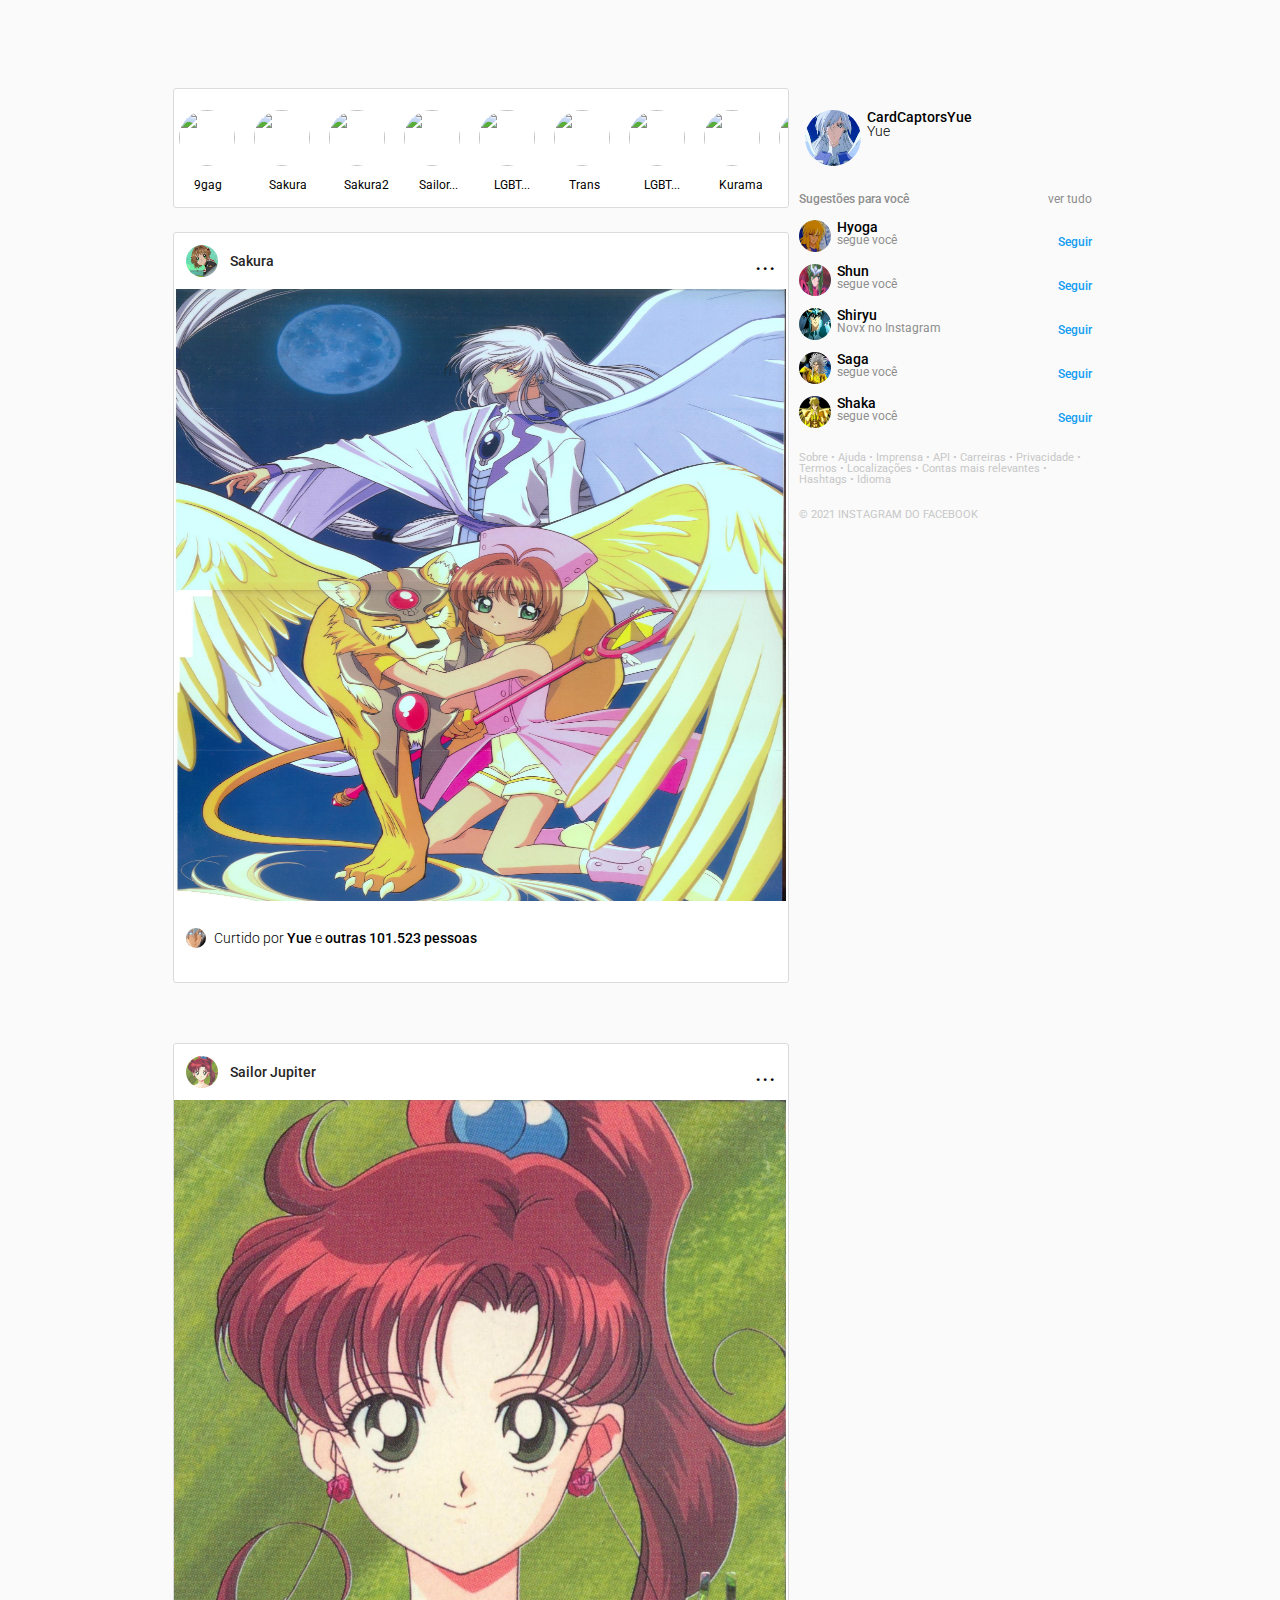
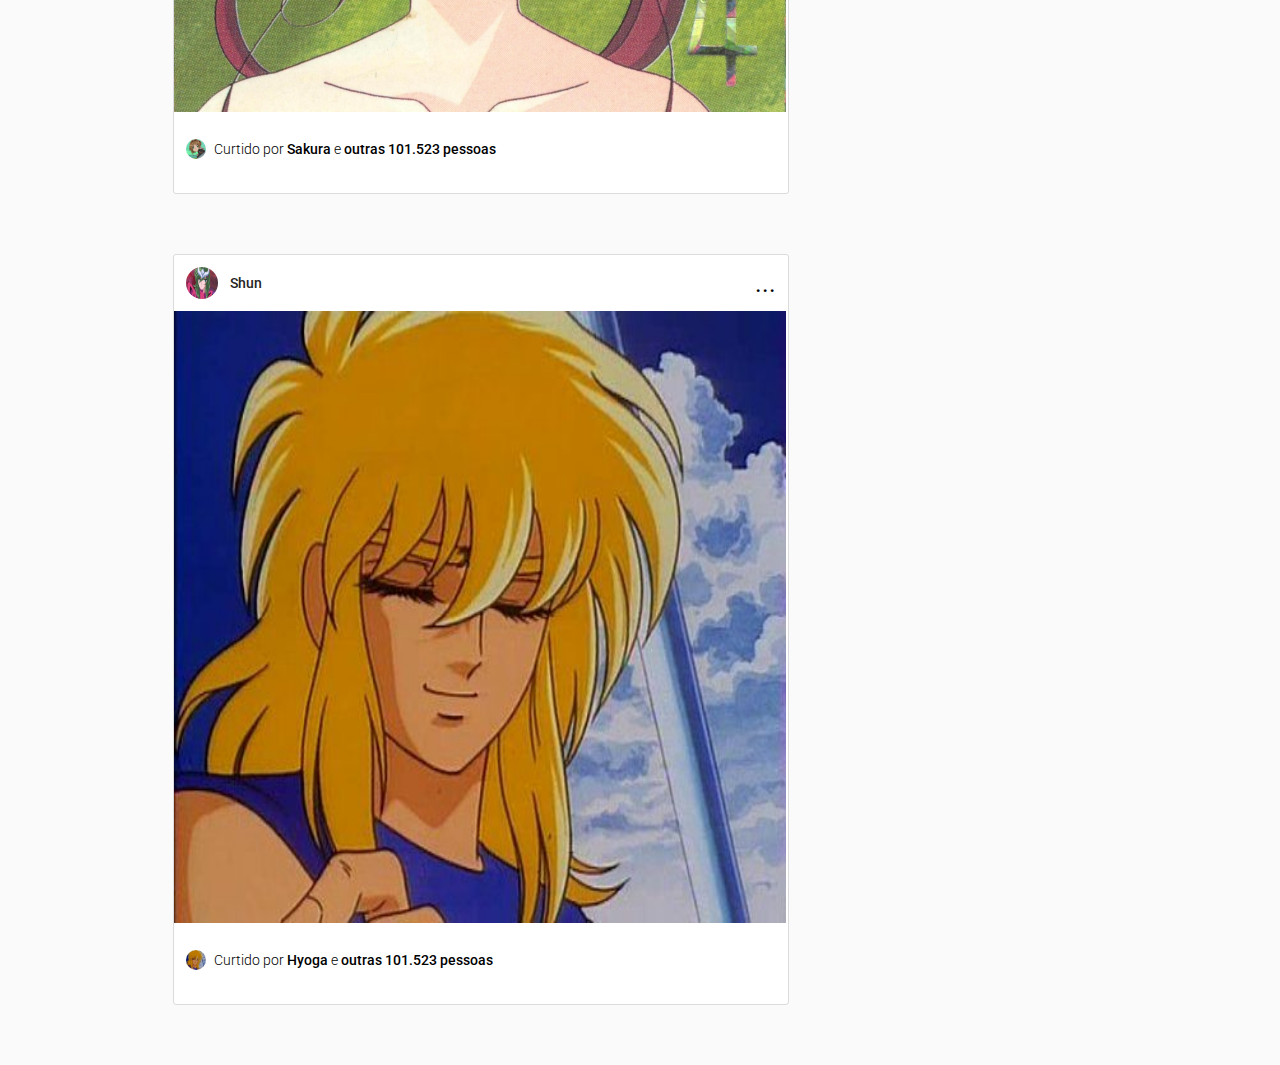
==== Instagram JS/index.html @ c00b24e4 "2022-07-13_LayoutEmReact" ====
<!DOCTYPE html>
<html lang="pt-br">

<head>
    <meta charset="UTF-8">
    <meta name="viewport" content="width=device-width, initial-scale=1.0">
    <meta http-equiv="X-UA-Compatible" content="ie=edge">
    <link rel="preconnect" href="https://fonts.googleapis.com">
    <link rel="preconnect" href="https://fonts.gstatic.com" crossorigin>
    <link
        href="https://fonts.googleapis.com/css2?family=Encode+Sans:wght@100;200;300;400;500;600;700;800;900&family=Roboto:ital,wght@0,100;0,300;0,400;0,500;0,700;0,900;1,100;1,300;1,400;1,500;1,700;1,900&display=swap"
        rel="stylesheet">
    <link rel="stylesheet" href="reset.css">
    <link rel="stylesheet" href="style.css">
    <title>Instagram</title>
</head>

<div class="acimaDoBody">

    <body>

        

        <!-- TOPO MOBILE -->
        <div class="topoMobile">
            <ion-icon name="logo-instagram"></ion-icon>
            <img src="imagens/logo.png">
            <ion-icon name="paper-plane-outline"></ion-icon>
        </div>
        <!-- FIM DO TOPO MOBILE -->

        <!-- RODAPÉ MOBILE -->
        <div class="rodapeMobile">
            <ion-icon name="home"></ion-icon>
            <ion-icon name="search-outline"></ion-icon>
            <ion-icon name="add-circle-outline"></ion-icon>
            <ion-icon name="heart-outline"></ion-icon>
            <ion-icon name="person-outline"></ion-icon>
        </div>
        <!-- FIM DO RODAPÉ MOBILE -->


        <!-- FIM DO TOPO -->



        <!-- INÍCIO DA PÁGINA -->
        <div class="pagina">

            <!-- CAIXA DE STORIES + POSTS -->
            <div class="caixaDosStoriesMaisPosts">
                <!-- CAIXA DOS STORIES -->
                <div class="caixaDosStories">
                    <!-- IMAGEM DA SETA  -->
                    <ion-icon name="chevron-forward-circle"></ion-icon>
                    <!-- IMAGENS DOS STORIES -->
                    <!-- <div class="fundoDosStories">
                    <img src="imagens/stories_background.jpg">
                </div> -->

                    <!-- <div class="storiesComBorda">
                    <div class="imagemDosStories"><img src="imagens/Sakura1.jpg"><p>Sakura1</p></div>
                    <div class="imagemDosStories"><img src="imagens/Sakura2.jpg"><p>Sakura2</p></div>
                    <div class="imagemDosStories"><img src="imagens/Sailor Jupiter.jpg"><p>Sailor Jupiter</p></div>
                    <div class="imagemDosStories"><img src="imagens/lgbtqia.jpg"><p>LGBTQIA+</p></div>
                    <div class="imagemDosStories"><img src="imagens/trans.jpg"><p>Trans</p></div>
                    <div class="imagemDosStories"><img src="imagens/lgbtqiaEtrans.webp"><p>LGBTQIA+Trans</p></div>
                    <div class="imagemDosStories"><img src="imagens/Kurama.png"><p>Kurama</p></div>
                    <div class="imagemDosStories"><img src="imagens/Shun.jpg"><p>Shun</p></div>
                    <div class="imagemDosStories"><img src="imagens/Shun.jpg"><p>Shun</p></div>
                    <div class="imagemDosStories"><img src="imagens/Shun.jpg"><p>Shun</p></div>
                    <div class="imagemDosStories"><img src="imagens/Shun.jpg"><p>Shun</p></div>
                    <div class="imagemDosStories"><img src="imagens/Shun.jpg"><p>Shun</p></div>
                    <div class="imagemDosStories"><img src="imagens/Shun.jpg"><p>Shun</p></div>
                </div> -->

                <!-- <div class="todasImagensDosStories">
                    <div class="imagemDosStories"><img src="imagens/Sakura1.jpg"><p>Sakura1</p></div>
                    <div class="imagemDosStories"><img src="imagens/Sakura2.jpg"><p>Sakura2</p></div>
                    <div class="imagemDosStories"><img src="imagens/Sailor Jupiter.jpg"><p>Sailor Jupiter</p></div>
                    <div class="imagemDosStories"><img src="imagens/lgbtqia.jpg"><p>LGBTQIA+</p></div>
                    <div class="imagemDosStories"><img src="imagens/trans.jpg"><p>Trans</p></div>
                    <div class="imagemDosStories"><img src="imagens/lgbtqiaEtrans.webp"><p>LGBTQIA+Trans</p></div>
                    <div class="imagemDosStories"><img src="imagens/Kurama.png"><p>Kurama</p></div>
                    <div class="imagemDosStories"><img src="imagens/Shun.jpg"><p>Shun</p></div>
                    <div class="imagemDosStories"><img src="imagens/Shun.jpg"><p>Shun</p></div>
                    <div class="imagemDosStories"><img src="imagens/Shun.jpg"><p>Shun</p></div>
                    <div class="imagemDosStories"><img src="imagens/Shun.jpg"><p>Shun</p></div>
                    <div class="imagemDosStories"><img src="imagens/Shun.jpg"><p>Shun</p></div>
                    <div class="imagemDosStories"><img src="imagens/Shun.jpg"><p>Shun</p></div>
                </div> -->

                <!-- STORY 1 -->
                <div class="storiesComBorda">
                    <div class="bordaDosStories">
                        <img src="/imagens/9gag.jpg">
                    </div>
                        <p>9gag</p>
                </div>

                <!-- STORY 2 -->
                <div class="storiesComBorda">
                    <div class="bordaDosStories">
                        <img src="/imagens/Sakura1.jpg">
                    </div>
                        <p>Sakura</p>
                </div>

                <!-- STORY 3 -->
                <div class="storiesComBorda">
                    <div class="bordaDosStories">
                        <img src="/imagens/Sakura2.jpg">
                    </div>
                        <p>Sakura2</p>
                </div>

                <!-- STORY 4 -->
                <div class="storiesComBorda">
                    <div class="bordaDosStories">
                        <img src="/imagens/Sailor Jupiter.jpg">
                    </div>
                        <p>Sailor...</p>
                </div>

                <!-- STORY 5 -->
                <div class="storiesComBorda">
                    <div class="bordaDosStories">
                        <img src="/imagens/lgbtqia.jpg">
                    </div>
                        <p>LGBT...</p>
                </div>

                <!-- STORY 6 -->
                <div class="storiesComBorda">
                    <div class="bordaDosStories">
                        <img src="/imagens/trans.jpg">
                    </div>
                        <p>Trans</p>
                </div>

                <!-- STORY 7 -->
                <div class="storiesComBorda">
                    <div class="bordaDosStories">
                        <img src="/imagens/lgbtqiaEtrans.webp">
                    </div>
                        <p>LGBT...</p>
                </div>

                <!-- STORY 8 -->
                <div class="storiesComBorda">
                    <div class="bordaDosStories">
                        <img src="/imagens/Kurama.png">
                    </div>
                        <p>Kurama</p>
                </div>

                <!-- STORY 9 -->
                <div class="storiesComBorda">
                    <div class="bordaDosStories">
                        <img src="/imagens/Shun.jpg">
                    </div>
                        <p>Shun</p>
                </div>

                <!-- STORY 10 -->
                <div class="storiesComBorda">
                    <div class="bordaDosStories">
                        <img src="/imagens/Yue.jpg">
                    </div>
                        <p>Yue</p>
                </div>



            </div>


                <!-- INÍCIO DE TODOS OS POSTS -->
                <div class="todosOsPosts">
                    <!-- CAIXA DE POSTS -->
                    <div class="caixaDePosts">
                        <!-- POST1 -->
                        <div class="post">
                            <!-- PERFIL DO POST -->
                            <div class="postTopo">
                                <img src="imagens/Sakura2.jpg">
                                <div class="postPerfil">
                                    <h1>Sakura</h1>
                                    <h2>...</h2>
                                </div>
                            </div>

                            <!-- IMAGEM DO POST -->
                            <img src="imagens/SakuraEYue.jpg">

                            <!-- RODAPÉ DO POST -->
                            <div class="postRodape">
                                <div class="postRodapeIcones">
                                    <div class="postRodapeIconesDireita">
                                        <ion-icon name="heart-outline"></ion-icon>
                                        <ion-icon name="chatbubble-outline"></ion-icon>
                                        <ion-icon name="paper-plane-outline"></ion-icon>
                                    </div>
                                    <div class="postRodapeIconesEsquerda">
                                        <ion-icon name="bookmark-outline"></ion-icon>
                                    </div>
                                </div>
                                <div class="postRodapeCurtidas">
                                    <img src="imagens/Yue2.jpg">
                                    <p>Curtido por <strong>Yue</strong> e <strong>outras 101.523 pessoas</strong></p>
                                </div>
                            </div>

                        </div>
                    </div>
                    <!-- FIM DA CAIXA DE POSTS -->
                    <!-- FIM DO POST -->

                    <!-- POST2 -->
                    <!-- CAIXA DE POSTS -->
                    <div class="caixaDePosts">
                        <div class="post">
                            <!-- PERFIL DO POST -->
                            <div class="postTopo">
                                <img src="imagens/Sailor Jupiter.jpg">
                                <div class="postPerfil">
                                    <h1>Sailor Jupiter</h1>
                                    <h2>...</h2>
                                </div>
                            </div>

                            <!-- IMAGEM DO POST -->
                            <img src="imagens/Sailor Jupiter.jpg">

                            <!-- RODAPÉ DO POST -->
                            <div class="postRodape">
                                <div class="postRodapeIcones">
                                    <div class="postRodapeIconesDireita">
                                        <ion-icon name="heart-outline"></ion-icon>
                                        <ion-icon name="chatbubble-outline"></ion-icon>
                                        <ion-icon name="paper-plane-outline"></ion-icon>
                                    </div>
                                    <div class="postRodapeIconesEsquerda">
                                        <ion-icon name="bookmark-outline"></ion-icon>
                                    </div>
                                </div>
                                <div class="postRodapeCurtidas">
                                    <img src="imagens/Sakura2.jpg">
                                    <p>Curtido por <strong>Sakura</strong> e <strong>outras 101.523 pessoas</strong></p>
                                </div>
                            </div>
                        </div>

                    </div>
                    <!-- FIM DO POST -->

                    <!-- POST3 -->
                    <!-- CAIXA DE POSTS -->
                    <div class="caixaDePosts">
                        <div class="post">
                            <!-- PERFIL DO POST -->
                            <div class="postTopo">
                                <img src="imagens/Shun.jpg">
                                <div class="postPerfil">
                                    <h1>Shun</h1>
                                    <h2>...</h2>
                                </div>
                            </div>

                            <!-- IMAGEM DO POST -->
                            <img src="imagens/Hyoga.jpg">

                            <!-- RODAPÉ DO POST -->
                            <div class="postRodape">
                                <div class="postRodapeIcones">
                                    <div class="postRodapeIconesDireita">
                                        <ion-icon name="heart-outline"></ion-icon>
                                        <ion-icon name="chatbubble-outline"></ion-icon>
                                        <ion-icon name="paper-plane-outline"></ion-icon>
                                    </div>
                                    <div class="postRodapeIconesEsquerda">
                                        <ion-icon name="bookmark-outline"></ion-icon>
                                    </div>
                                </div>
                                <div class="postRodapeCurtidas">
                                    <img src="imagens/Hyoga.jpg">
                                    <p>Curtido por <strong>Hyoga</strong> e <strong>outras 101.523 pessoas</strong></p>
                                </div>
                            </div>
                        </div>

                    </div>
                    <!-- FIM DO POST -->
                </div>
                <!-- FIM DE TODOS OS POSTS -->



            </div>
            <!-- FIM DO CAIXA DOS STORIES + POSTS -->

            <!-- SIDEBAR FANTASMA -->
            <div class="sidebarFantasma"></div>


            <!-- SIDEBAR -->
            <div class="sidebar">
                <!-- PERFIL DO SIDEBAR -->
                <div class="sidebarPerfil">
                    <img src="imagens/Yue.jpg">
                    <div class="sidebarPerfilTexto">
                        <h1>CardCaptorsYue</h1>
                        <h2>Yue</h2>
                    </div>
                </div>
                <!-- FIM DO PERFIL DO SIDEBAR -->

                <!-- LINHA HORIZONTAL -->
                <div class="sidebarLinhaHorizontal"></div>

                <!-- SUGESTOES PARA VOCÊ TEXTO -->
                <div class="sugestoesParaVoceTexto">
                    <h1>Sugestões para você</h1>
                    <h2>ver tudo</h2>
                </div>

                <!-- SUGESTÕES DE PERFIS -->
                <!-- PERFIL 1 -->
                <div class="sugestoesDePerfis">
                    <div class="sugestoesDePerfisPerfil">
                        <img src="imagens/Hyoga.jpg">
                        <div class="sidebarPerfilTexto">
                            <h1>Hyoga</h1>
                            <h4>segue você</h4>
                        </div>
                        <div class="sidebarPerfilTextoSeguir">
                            <h3>Seguir</h3>
                        </div>
                    </div>
                </div>

                <!-- PERFIL 2 -->
                <div class="sugestoesDePerfis">
                    <div class="sugestoesDePerfisPerfil">
                        <img src="imagens/Shun.jpg">
                        <div class="sidebarPerfilTexto">
                            <h1>Shun</h1>
                            <h4>segue você</h4>
                        </div>
                        <div class="sidebarPerfilTextoSeguir">
                            <h3>Seguir</h3>
                        </div>
                    </div>
                </div>

                <!-- PERFIL 3 -->
                <div class="sugestoesDePerfis">
                    <div class="sugestoesDePerfisPerfil">
                        <img src="imagens/Shiryu.jpg">
                        <div class="sidebarPerfilTexto">
                            <h1>Shiryu</h1>
                            <h4>Novx no Instagram</h4>
                        </div>
                        <div class="sidebarPerfilTextoSeguir">
                            <h3>Seguir</h3>
                        </div>
                    </div>
                </div>

                <!-- PERFIL 4 -->
                <div class="sugestoesDePerfis">
                    <div class="sugestoesDePerfisPerfil">
                        <img src="imagens/Saga.jpg">
                        <div class="sidebarPerfilTexto">
                            <h1>Saga</h1>
                            <h4>segue você</h4>
                        </div>
                        <div class="sidebarPerfilTextoSeguir">
                            <h3>Seguir</h3>
                        </div>
                    </div>
                </div>

                <!-- PERFIL 5 -->
                <div class="sugestoesDePerfis">
                    <div class="sugestoesDePerfisPerfil">
                        <img src="imagens/Shaka.jpg">
                        <div class="sidebarPerfilTexto">
                            <h1>Shaka</h1>
                            <h4>segue você</h4>
                        </div>
                        <div class="sidebarPerfilTextoSeguir">
                            <h3>Seguir</h3>
                        </div>
                    </div>
                </div>

                <!-- TEXTO FINAL -->
                <p> <a href="http://instagram.com">Sobre • Ajuda • Imprensa • API • Carreiras • Privacidade •
                        Termos • Localizações • Contas mais relevantes • Hashtags •
                        Idioma</a></p>
                <p>© 2021 INSTAGRAM DO FACEBOOK</p>


            </div>
            <!-- FIM DO SIDEBAR -->

        </div>
        <!-- FIM DA PÁGINA -->








        <!-- ION-ICON -->
        <script src="https://unpkg.com/ionicons@5.4.0/dist/ionicons.js"></script>
    </body>
</div>

</html>
---- Instagram JS/style.css ----
body {
    font-family: roboto;
    display: flex;
    /* flex-direction: column; */
    justify-content: center;
    background-color: #FAFAFA;
}

strong {
    font-weight: 500;
}

.topoMobile {
    display: none;
}

.rodapeMobile {
    display: none;
}

.topo {
    background-color: #FFFFFF;
    /* width: 1366px; */
    width: 935px;
    height: 54px;
    display: flex;
    justify-content: space-between;
    align-items: center;
    border: 1px solid #DBDBDB;
    /* DEIXA O TOPO FIXO */
    /* position: fixed;
    top: 0;
    z-index: 1; */
}

.topo ion-icon {
    margin: 0px 12px 0px 12px;
    font-size: 25px;
}

.topo img {
    margin: 0px 12px 0px 12px;
}

.topo input {
    text-align: center;
}

.topoIconeELogo {
    display: flex;
    justify-content: flex-start;
    margin-left: 88px;
}

.topoPesquisa {
    display: flex;
    justify-content: center;
}

.topoPesquisa input {
    width: 215px;
    height: 26px;
    background-color: #FAFAFA;
    font-family: roboto;
    border: 1px solid #DBDBDB;
    border-radius: 3px
}

.topoIconesDoFinal {
    display: flex;
    justify-content: flex-end;
    margin-right: 88px;
}

.linhaVertical {
    background-color: #DBDBDB;
    width: 1px;
    height: 22px;
}

.pagina {
    background-color: #FAFAFA;
    height: 100%;
    /* width: 1366px; */
    width: 935px;
    display: flex;
    /* AQUI QUE MEXE NA CENTRALIZAÇÃO DA PÁGINA */
    justify-content: flex-start;
    position: relative;
}

.caixaDosStoriesMaisPosts {
    display: flex;
    flex-direction: column;
}

.caixaDosStories {
    background-color: #FFFFFF;
    width: 614px;
    height: 118px;
    border: 1px solid #DBDBDB;
    border-radius: 3px;
    margin: 88px 0px 24px 0px;
    display: flex;
    align-items: center;
    overflow-x: hidden;
    /* background-image: url(imagens/stories_background.jpg);
    background-size: 60px;
    background-position-y: calc(center +100px);
    background-repeat:repeat-x; */
}

.caixaDosStories ion-icon {
    color: #FFFFFF;
    /* color: red; */
    font-size: 25px;
    position: absolute;
    left: 585px;
}

.caixaDosStories img {
    width: 56px;
    height: 56px;
    border-radius: 50%;
    object-fit: cover;
    margin: 0px 6px 0px 5px;
    /* border: 2px solid #FFFFFF;
    outline: 1px solid orangered; */
}

/* .imagemDosStories {
    display: flex;
    flex-direction: column;
    justify-content: flex-end;
    align-items: center;
}
.imagemDosStories p {
    margin-top: 8px;
    font-weight: 400;
    font-size: 12px;
} */

/* .bordaDosStories {
    display: grid;
    justify-items: center;
    align-items: center;
  
    background-image: url(/imagens/stories_background.jpg);
  
    width: 66px;
    height: 66px;
  
    background-size: cover;
  }
  
  .bordaDosStories img {
    height: 56px;
    width: 56px;
    cursor: pointer;
 }

.storiesComBorda {
    display: grid;
    justify-items: center;
    align-items: center;
  
    background-image: url(/imagens/stories_background.jpg);
  
    width: 66px;
    height: 66px;
  
    background-size: cover;
  } */
  
 .storiesComBorda p {
    font-size: 12px;
    padding-left: 20px;
    margin-top: 8px;
    font-weight: 400; 
    width: 55px;
}
  .bordaDosStories {
    display: grid;
    justify-items: center;
    align-items: center;
  
    background-image: url(/imagens/stories_background.jpg);
  
    width: 66px;
    height: 66px;
  
    background-size: cover;
  }
  
  .bordaDosStories img {
    height: 56px;
    width: 56px;
    cursor: pointer;
 }
  
  .imagemDosStories {
    height: 56px;
    width: 56px;
    margin: 5px 0px 0px -10px;
        /* border: 2px solid #FFFFFF;
    outline: 1px solid orangered; */
  }

.caixaDePosts {
    width: 614px;
    height: 749px;
    background-color: #FFFFFF;
    border: 1px solid #DBDBDB;
    border-radius: 3px;
    margin-bottom: 60px;
}

.caixaDePosts img {
    width: 612px;
    height: 612px;
    /* object-fit: cover; */
}

.postRodapeIcones {
    display: flex;
    justify-content: space-between;
    margin: 12px 0px 12px 12px;
}

.postRodapeCurtidas {
    display: flex;
    align-items: center;
    margin: 12px 0px 12px 12px;
}

.postRodapeCurtidas img {
    width: 20px;
    height: 20px;
    border-radius: 50%;
    margin-right: 8px;
}

.postRodapeCurtidas p {
    font-weight: 300;
    font-size: 14px;
    color: #000000;
}

/* .sidebarFantasma {
    height: 450px;
    width: 293px;
    margin: 98px 0px 0px 20px;
} */

.sidebar {
    /* position: fixed;
    top: 32px;
    left: calc(65vw - 60px); */
    /* background-color: red; */
    height: 450px;
    width: 293px;
    margin: 98px 0px 0px 10px;
    display: flex;
    flex-direction: column;
}

.sidebar a,
.sidebar p {
    text-decoration: none;
    font-weight: 400;
    font-size: 11px;
    color: #C7C7C7;
    margin: 12px 0px 12px 0px;
}

.sidebar img {
    width: 56px;
    height: 56px;
    border-radius: 50%;
    margin: 0px 6px 12px 0px;
}

.sidebarPerfil {
    width: 130px;
    height: 50px;
    margin: 12px 0px 0px 6px;
    display: flex;
}

.sidebarPerfilTexto {
    height: 40px;
    width: 330px;
}

.sidebarPerfilTexto h1 {
    font-weight: 500;
    font-size: 14px;
}

.sidebarPerfilTexto h2 {
    font-weight: 300;
    font-size: 14px;
}

.sidebarPerfilTexto h4 {
    color: #8E8E8E;
    font-weight: 400;
    font-size: 12px;
}

.sidebarLinhaHorizontal {
    background-color: #FAFAFA;
    height: 9px;
    width: 293px;
    margin-top: 12px;
}

.sugestoesParaVoceTexto {
    display: flex;
    justify-content: space-between;
    margin-top: 12px;
}

.sugestoesParaVoceTexto h1 {
    font-size: 12px;
    font-weight: 500;
    color: #8E8E8E;
}

.sugestoesParaVoceTexto h2 {
    font-size: 12px;
    font-weight: 400;
    color: #8E8E8E;
    margin-bottom: 15px;
}

.sugestoesDePerfis {
    display: flex;
    justify-content: space-between;

}

.sugestoesDePerfis img {
    width: 32px;
    height: 32px;
}

.sugestoesDePerfisPerfil {
    display: flex;
    width: 293px;
    margin: 0px 0px 0px 0px;
}

.sidebarPerfilTextoSeguir {
    font-weight: 500;
    font-size: 12px;
    color: #139EF2;
    display: flex;
    align-items: center;
}

.postTopo {
    display: flex;
}

.postPerfil {
    width: 100%;
    display: flex;
    align-items: center;
    justify-content: space-between;
}

.postPerfil h1 {
    font-weight: 500;
    font-size: 14px;
    color: #262626;
}

.postPerfil h2 {
    font-size: 25px;
    margin-right: 12px;

}

.postTopo img {
    width: 32px;
    height: 32px;
    border-radius: 50%;
    margin: 12px;
}







/* RESOLUÇÃO ATÉ 935px */

@media (max-width: 935px) {
    .topoMobile {
        display: none;
    }

    .rodapeMobile {
        display: none;
    }

    .topo {
        width: 935px;
    }

    .pagina {
        width: 935px;
        justify-content: center;
    }

    .sidebar {
        display: none;
    }

    .caixaDosStories ion-icon {
        left: 740px;
    }
}







/* RESOLUÇÃO PARA MOBILE - MÁXIMA DE 614px */

@media (max-width: 614px) {
    /* .acimaDoBody {
        width: 100%;
    } */
    
    body {
        justify-content: flex-start;
    }
    .topo {
        display: none;
    }

    .sidebarFantasma {
        display: none;
    }

    .topoMobile {
        /* width: 100%; */
        height: 30px;
        display: flex;
        justify-content: space-between;
        align-items: center;
        padding: 0px 12px 0px 12px;
    }

    .pagina {
        width: 100%;
    }

    .caixaDosStories {
        background-color: #FAFAFA;
        height: 100%;
        box-sizing: border-box;
        border: 1px solid #DBDBDB;
        border-radius: 3px;
        margin: 0;
        padding: 12px 0px 12px 0px;
        display: flex;
        align-items: center;
        overflow-x: hidden;
    }

    .caixaDosStories ion-icon {
        display: none;
    }

    .todosOsPosts {
        width: 100%;
    }

    .caixaDePosts {
        width: 100%;
        height: auto;
        background-color: #FFFFFF;
        border: 0;
        border: 1px solid #DBDBDB;
        border-radius: 3px;
        margin-bottom: 60px;
        box-sizing: border-box;
    }


    .caixaDePosts img {
        height: 612px;
    }

    .postRodape {
        
    }

    .postRodapeIcones {
        display: flex;
        justify-content: space-between;
        margin: 12px 0px 12px 12px;
    }

    .postRodapeCurtidas {
        display: flex;
        align-items: center;
        margin: 12px 0px 12px 12px;
    }

    .postRodapeCurtidas img {
        width: 20px;
        height: 20px;
        border-radius: 50%;
        margin-right: 8px;
    }

    .postRodapeCurtidas p {
        font-weight: 300;
        font-size: 14px;
        color: #000000;
    }

    .postTopo img {
        width: 32px;
        height: 32px;
        border-radius: 50%;
        margin: 12px;
    }

    .rodapeMobile {
        width: 100%;
        background-color: #FFFFFF;
        display: flex;
        justify-content: space-between;
        height: auto;
        padding: 8px;
        margin: 0;
        position: fixed;
        bottom: 0;
        left: 0;
        z-index: 1;
    }
}
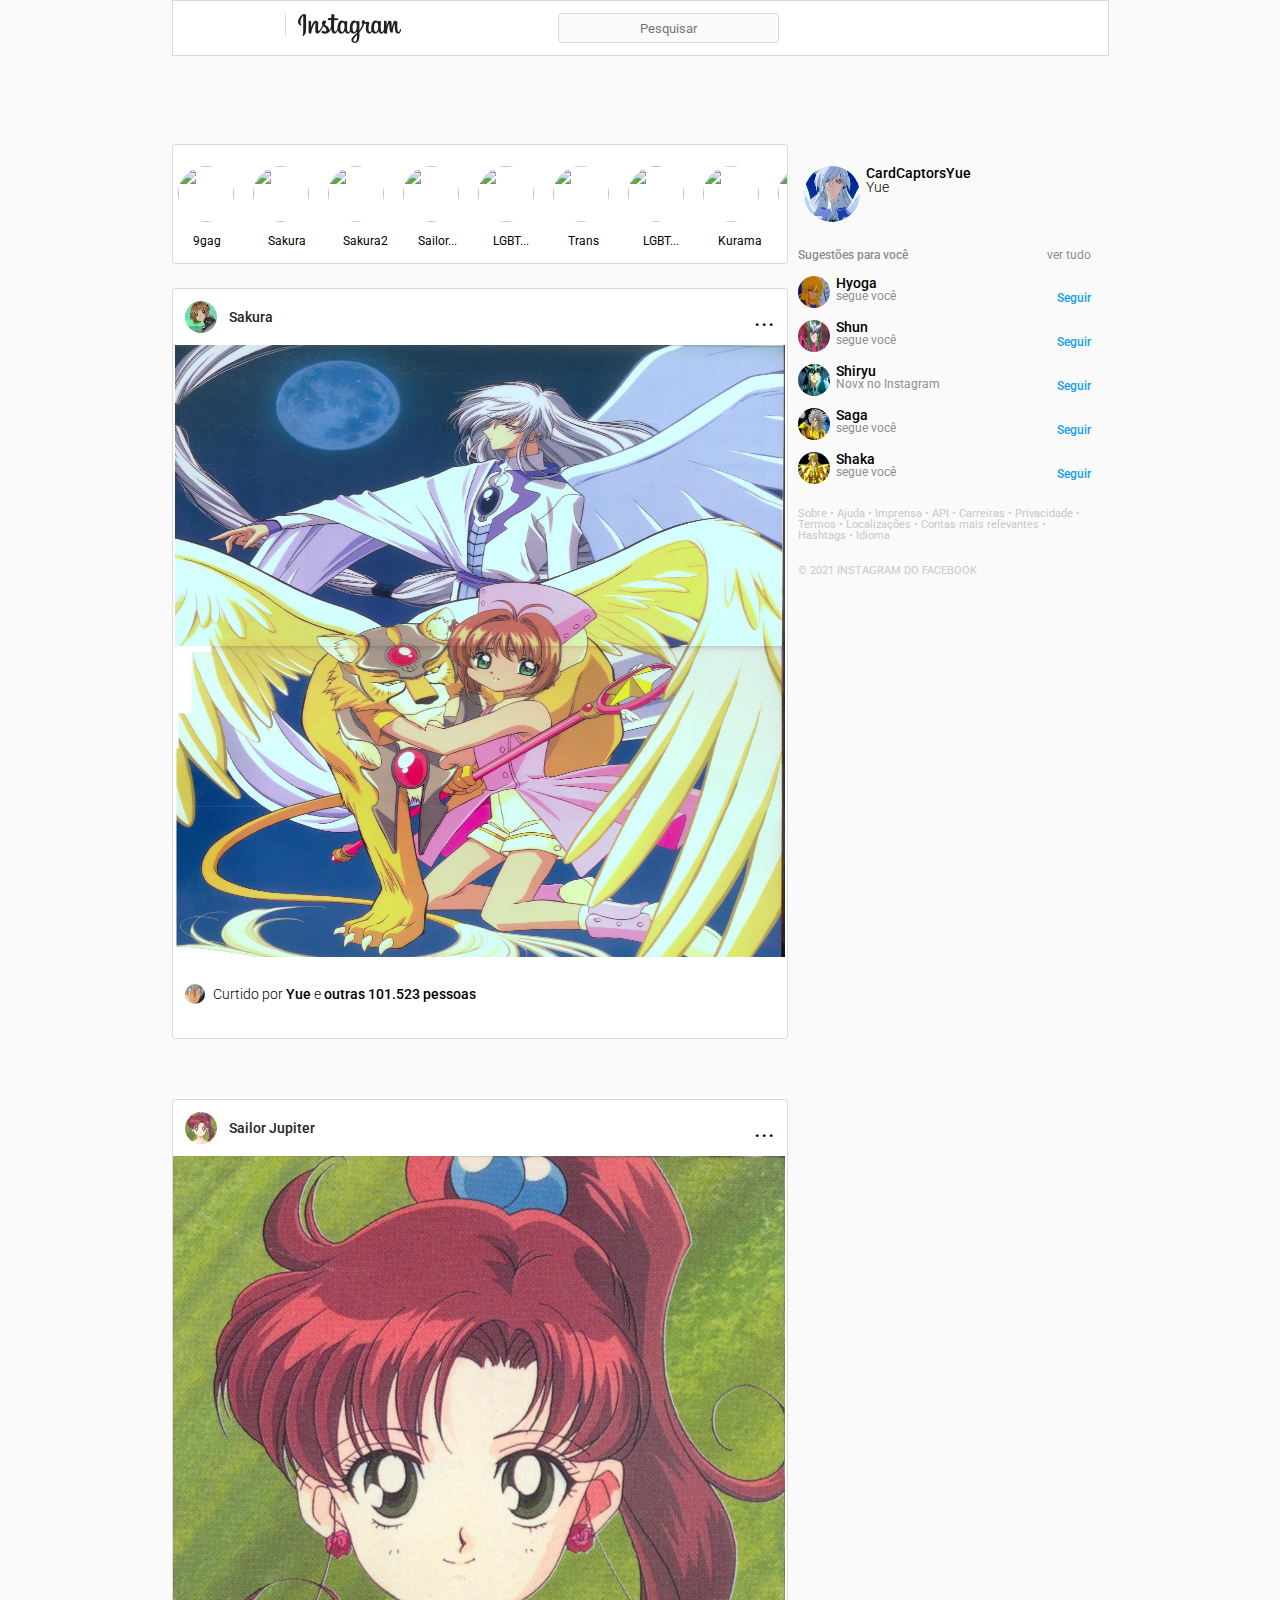
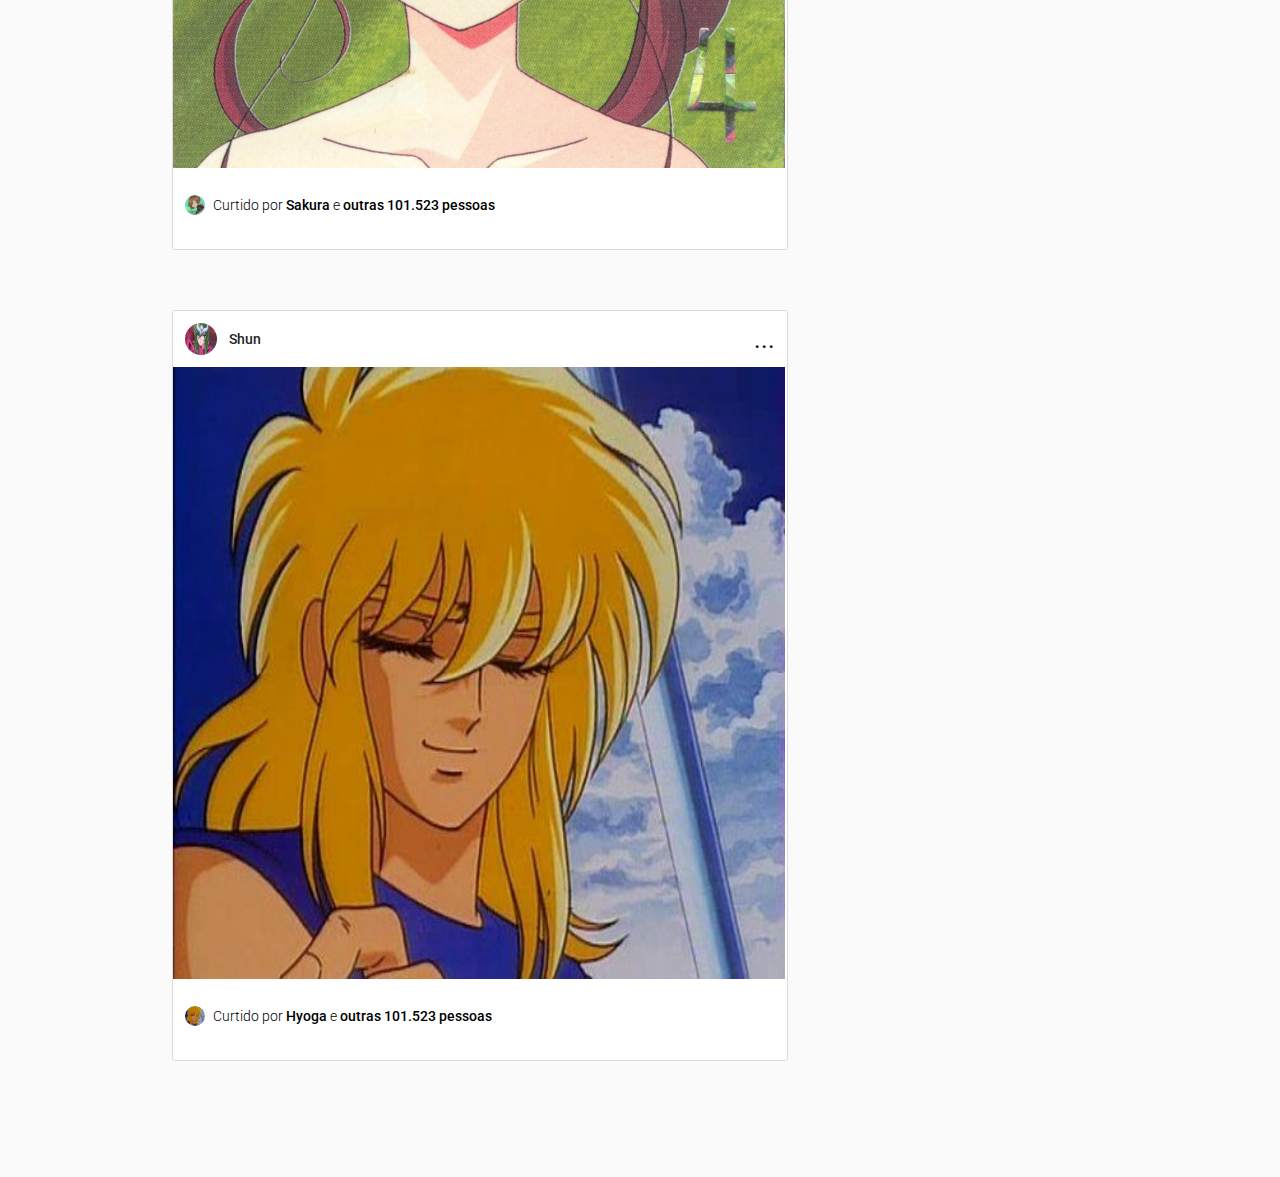
==== commit 8ee17a06: "2022-07-14_SessoesSeparadasEmArquivosDiferentes" ====
--- a/Instagram JS/index.html
+++ b/Instagram JS/index.html
@@ -19,7 +19,27 @@
 
     <body>
 
-        
+        <!-- TOPO -->
+        <div class="topo">
+            <!-- ÍCONE, LINHA E LOGO -->
+            <div class="topoIconeELogo">
+                <ion-icon name="logo-instagram"></ion-icon>
+                <div class="linhaVertical"></div>
+                <img src="imagens/logo.png">
+            </div>
+            <!-- BARRA DE PESQUISA -->
+            <div class="topoPesquisa">
+                <input type="text" placeholder="Pesquisar">
+            </div>
+            <!-- ÍCONES DO FINAL -->
+            <div class="topoIconesDoFinal">
+                <ion-icon name="paper-plane-outline"></ion-icon>
+                <ion-icon name="compass-outline"></ion-icon>
+                <ion-icon name="heart-outline"></ion-icon>
+                <ion-icon name="person-outline"></ion-icon>
+            </div>
+
+        </div>
 
         <!-- TOPO MOBILE -->
         <div class="topoMobile">
